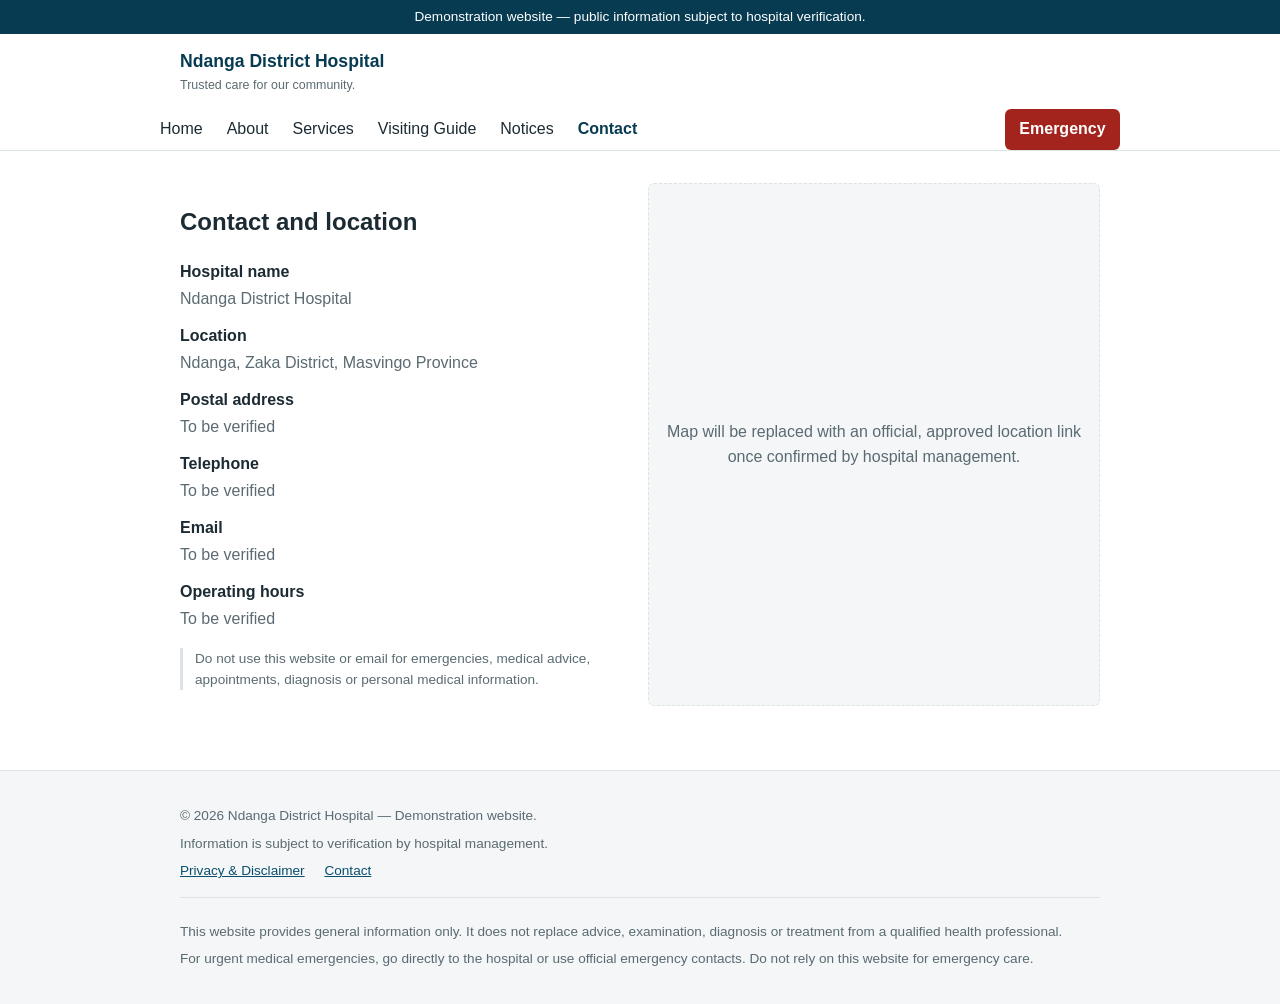
==== contact.html @ e088cd83 "Add files via upload" ====
<!DOCTYPE html>
<html lang="en">
<head>
  <meta charset="UTF-8">
  <meta name="viewport" content="width=device-width, initial-scale=1.0">
  <title>Contact · Ndanga District Hospital</title>
  <meta name="description" content="Contact and location for Ndanga District Hospital.">
  <link rel="manifest" href="manifest.webmanifest">
  <link rel="stylesheet" href="styles.css">
</head>
<body>
  <a class="skip-link" href="#main">Skip to main content</a>
  <div class="demo-banner">Demonstration website &mdash; public information subject to hospital verification.</div>
  <header class="site-header">
    <div class="header-bar">
      <a class="brand" href="index.html">
        <span class="brand-name">Ndanga District Hospital</span>
        <span class="brand-tagline">Trusted care for our community.</span>
      </a>
      <button class="nav-toggle" id="navToggle" aria-expanded="false" aria-controls="mainNav">
        <span aria-hidden="true">&#9776;</span> Menu
      </button>
    </div>
    <nav class="main-nav" id="mainNav" aria-label="Main">
      <ul>
        <li><a href="index.html">Home</a></li>
          <li><a href="about.html">About</a></li>
          <li><a href="services.html">Services</a></li>
          <li><a href="visiting.html">Visiting Guide</a></li>
          <li><a href="notices.html">Notices</a></li>
          <li><a href="contact.html" aria-current="page">Contact</a></li>
        <li class="nav-emergency"><a href="emergency.html">Emergency</a></li>
      </ul>
    </nav>
  </header>

  <main id="main">
    <section>
      <div class="container contact-grid">
        <div>
          <h1>Contact and location</h1>
          <dl class="contact-list">
            <dt>Hospital name</dt><dd>Ndanga District Hospital</dd>
            <dt>Location</dt><dd>Ndanga, Zaka District, Masvingo Province</dd>
            <dt>Postal address</dt><dd>To be verified</dd>
            <dt>Telephone</dt><dd>To be verified</dd>
            <dt>Email</dt><dd>To be verified</dd>
            <dt>Operating hours</dt><dd>To be verified</dd>
          </dl>
          <p class="section-note">Do not use this website or email for emergencies, medical advice, appointments, diagnosis or personal medical information.</p>
        </div>
        <div class="map-placeholder">Map will be replaced with an official, approved location link once confirmed by hospital management.</div>
      </div>
    </section>

  </main>
  <footer class="site-footer">
    <div class="container">
      <p>&copy; <span id="year">2026</span> Ndanga District Hospital &mdash; Demonstration website.</p>
      <p>Information is subject to verification by hospital management.</p>
      <p class="footer-links">
        <a href="privacy.html">Privacy &amp; Disclaimer</a>
        <a href="contact.html">Contact</a>
      </p>
      <div class="disclaimer">
        <p>This website provides general information only. It does not replace advice, examination, diagnosis or treatment from a qualified health professional.</p>
        <p>For urgent medical emergencies, go directly to the hospital or use official emergency contacts. Do not rely on this website for emergency care.</p>
      </div>
    </div>
  </footer>
  <div class="toast" id="toast" role="status" aria-live="polite"></div>
  <script src="app.js"></script>

</body>
</html>
---- styles.css ----
/* ==========================================================================
   Ndanga District Hospital — public information site
   Plain CSS, mobile-first, no build tools, no framework.
   ========================================================================== */

:root {
  /* Calm healthcare palette: deep teal-blue primary, white/grey neutrals,
     a single green accent, red reserved only for emergency content. */
  --color-primary: #0b4f6c;
  --color-primary-dark: #073b52;
  --color-primary-tint: #e6eef1;
  --color-accent: #2e8b57;
  --color-bg: #ffffff;
  --color-bg-alt: #f4f6f7;
  --color-text: #1c2b33;
  --color-muted: #5a6b72;
  --color-border: #dce3e6;
  --color-emergency: #a3241c;
  --color-emergency-tint: #fbe9e7;
  --color-focus: #1a73a8;

  --font-body: -apple-system, "Segoe UI", Roboto, Helvetica, Arial, sans-serif;
  --radius: 6px;
  --shadow: 0 1px 2px rgba(11, 79, 108, 0.08);
  --max-width: 960px;
}

* { box-sizing: border-box; }

html { -webkit-text-size-adjust: 100%; }

body {
  margin: 0;
  font-family: var(--font-body);
  color: var(--color-text);
  background: var(--color-bg);
  line-height: 1.55;
}

img { max-width: 100%; display: block; }

a { color: var(--color-primary); }
a:hover { color: var(--color-primary-dark); }

:focus-visible {
  outline: 3px solid var(--color-focus);
  outline-offset: 2px;
}

.container {
  max-width: var(--max-width);
  margin: 0 auto;
  padding: 0 1.25rem;
}

/* ---- Skip link ---- */
.skip-link {
  position: absolute;
  left: -999px;
  top: 0;
  background: var(--color-primary-dark);
  color: #fff;
  padding: 0.75rem 1rem;
  z-index: 100;
}
.skip-link:focus { left: 0.5rem; top: 0.5rem; }

/* ---- Demo banner ---- */
.demo-banner {
  background: var(--color-primary-dark);
  color: #fff;
  text-align: center;
  font-size: 0.85rem;
  padding: 0.4rem 1rem;
}

/* ---- Header / nav ---- */
.site-header {
  border-bottom: 1px solid var(--color-border);
  background: var(--color-bg);
}
.header-bar {
  display: flex;
  align-items: center;
  justify-content: space-between;
  padding: 0.9rem 1.25rem;
  max-width: var(--max-width);
  margin: 0 auto;
  gap: 1rem;
}
.brand {
  display: flex;
  flex-direction: column;
  text-decoration: none;
  color: var(--color-text);
}
.brand-name {
  font-size: 1.1rem;
  font-weight: 700;
  color: var(--color-primary-dark);
}
.brand-tagline {
  font-size: 0.78rem;
  color: var(--color-muted);
}

.nav-toggle {
  display: inline-flex;
  align-items: center;
  gap: 0.4rem;
  background: none;
  border: 1px solid var(--color-border);
  border-radius: var(--radius);
  padding: 0.5rem 0.75rem;
  font-size: 0.95rem;
  color: var(--color-text);
  cursor: pointer;
}

.main-nav {
  display: none;
  border-top: 1px solid var(--color-border);
  background: var(--color-bg-alt);
}
.main-nav.open { display: block; }
.main-nav ul {
  list-style: none;
  margin: 0;
  padding: 0.5rem 1.25rem;
  display: flex;
  flex-direction: column;
  max-width: var(--max-width);
  margin: 0 auto;
}
.main-nav a {
  display: block;
  padding: 0.65rem 0.25rem;
  text-decoration: none;
  color: var(--color-text);
  border-bottom: 1px solid var(--color-border);
}
.main-nav li:last-child a { border-bottom: none; }
.main-nav a[aria-current="page"] {
  color: var(--color-primary-dark);
  font-weight: 700;
}
.nav-emergency a {
  color: var(--color-emergency);
  font-weight: 700;
}

@media (min-width: 720px) {
  .nav-toggle { display: none; }
  .main-nav { display: block; border-top: none; background: none; }
  .main-nav ul { flex-direction: row; padding: 0; gap: 1.5rem; align-items: center; }
  .main-nav a { border-bottom: none; padding: 0.25rem 0; }
  .nav-emergency {
    margin-left: auto;
  }
  .nav-emergency a {
    background: var(--color-emergency);
    color: #fff;
    padding: 0.5rem 0.9rem;
    border-radius: var(--radius);
  }
  .nav-emergency a:hover { background: #7f1c16; }
}

/* ---- Hero ---- */
.hero {
  background: var(--color-primary-tint);
  padding: 2.5rem 0;
}
.hero h1 {
  margin: 0 0 0.4rem;
  font-size: 1.9rem;
  color: var(--color-primary-dark);
  max-width: 20ch;
}
.hero .lede {
  margin: 0 0 1rem;
  color: var(--color-muted);
  max-width: 60ch;
}
.hero .tagline {
  font-weight: 600;
  color: var(--color-primary);
  margin: 0 0 0.75rem;
}
.button-row { display: flex; flex-wrap: wrap; gap: 0.75rem; }

.btn {
  display: inline-block;
  padding: 0.65rem 1.1rem;
  border-radius: var(--radius);
  text-decoration: none;
  font-weight: 600;
  border: 1px solid transparent;
}
.btn-primary { background: var(--color-primary); color: #fff; }
.btn-primary:hover { background: var(--color-primary-dark); color: #fff; }
.btn-secondary {
  background: #fff;
  color: var(--color-primary-dark);
  border-color: var(--color-primary);
}
.btn-secondary:hover { background: var(--color-primary-tint); }

/* ---- Sections ---- */
section { padding: 2rem 0; }
.section-alt { background: var(--color-bg-alt); }
h2 {
  color: var(--color-primary-dark);
  font-size: 1.4rem;
  margin-top: 0;
}
.section-note {
  font-size: 0.85rem;
  color: var(--color-muted);
  border-left: 3px solid var(--color-border);
  padding-left: 0.75rem;
  margin: 1rem 0;
}

/* ---- Emergency callout ---- */
.emergency-box {
  background: var(--color-emergency-tint);
  border: 1px solid var(--color-emergency);
  border-radius: var(--radius);
  padding: 1.25rem;
}
.emergency-box h2 { color: var(--color-emergency); }
.emergency-box .btn-primary {
  background: var(--color-emergency);
}
.emergency-box .btn-primary:hover { background: #7f1c16; }

/* ---- Cards / grid ---- */
.card-grid {
  display: grid;
  grid-template-columns: 1fr;
  gap: 1rem;
}
@media (min-width: 640px) {
  .card-grid { grid-template-columns: repeat(2, 1fr); }
}
@media (min-width: 960px) {
  .card-grid-4 { grid-template-columns: repeat(4, 1fr); }
}
.card {
  border: 1px solid var(--color-border);
  border-radius: var(--radius);
  padding: 1.1rem;
  background: #fff;
}
.card h3 {
  margin: 0 0 0.4rem;
  font-size: 1.05rem;
  color: var(--color-primary-dark);
}
.status-pill {
  display: inline-block;
  font-size: 0.75rem;
  font-weight: 600;
  color: var(--color-primary-dark);
  background: var(--color-primary-tint);
  border-radius: 999px;
  padding: 0.15rem 0.6rem;
  margin-top: 0.5rem;
}

/* ---- Notices ---- */
.filter-bar {
  display: flex;
  flex-wrap: wrap;
  gap: 0.5rem;
  margin-bottom: 1.25rem;
}
.filter-btn {
  border: 1px solid var(--color-border);
  background: #fff;
  border-radius: 999px;
  padding: 0.4rem 0.9rem;
  font-size: 0.85rem;
  cursor: pointer;
}
.filter-btn[aria-pressed="true"] {
  background: var(--color-primary);
  color: #fff;
  border-color: var(--color-primary);
}
.notice {
  border: 1px solid var(--color-border);
  border-radius: var(--radius);
  padding: 1rem;
  margin-bottom: 0.9rem;
}
.notice .notice-meta {
  font-size: 0.78rem;
  color: var(--color-muted);
  margin-top: 0.35rem;
}
.notice-tag {
  display: inline-block;
  font-size: 0.72rem;
  font-weight: 700;
  text-transform: uppercase;
  letter-spacing: 0.03em;
  color: var(--color-accent);
}
.empty-state {
  color: var(--color-muted);
  font-style: italic;
}

/* ---- Contact ---- */
.contact-grid {
  display: grid;
  gap: 1rem;
  grid-template-columns: 1fr;
}
@media (min-width: 720px) {
  .contact-grid { grid-template-columns: 1fr 1fr; }
}
.map-placeholder {
  background: var(--color-bg-alt);
  border: 1px dashed var(--color-border);
  border-radius: var(--radius);
  min-height: 200px;
  display: flex;
  align-items: center;
  justify-content: center;
  color: var(--color-muted);
  text-align: center;
  padding: 1rem;
}
dl.contact-list { margin: 0; }
dl.contact-list dt { font-weight: 700; margin-top: 0.75rem; }
dl.contact-list dd { margin: 0.15rem 0 0; color: var(--color-muted); }

/* ---- Toast ---- */
.toast {
  position: fixed;
  left: 50%;
  bottom: 1.25rem;
  transform: translate(-50%, 0);
  background: var(--color-primary-dark);
  color: #fff;
  padding: 0.7rem 1.1rem;
  border-radius: var(--radius);
  font-size: 0.9rem;
  max-width: 90%;
  text-align: center;
  box-shadow: var(--shadow);
  opacity: 0;
  pointer-events: none;
  transition: opacity 0.2s ease;
  z-index: 200;
}
.toast.show { opacity: 1; }

/* ---- Footer ---- */
.site-footer {
  border-top: 1px solid var(--color-border);
  background: var(--color-bg-alt);
  margin-top: 2rem;
  padding: 1.75rem 0;
}
.site-footer p { margin: 0.4rem 0; color: var(--color-muted); font-size: 0.85rem; }
.footer-links { margin: 0.6rem 0; }
.footer-links a { margin-right: 1rem; font-size: 0.85rem; }
.disclaimer { border-top: 1px solid var(--color-border); margin-top: 1rem; padding-top: 1rem; }

@media (prefers-reduced-motion: reduce) {
  * { transition: none !important; animation: none !important; }
}
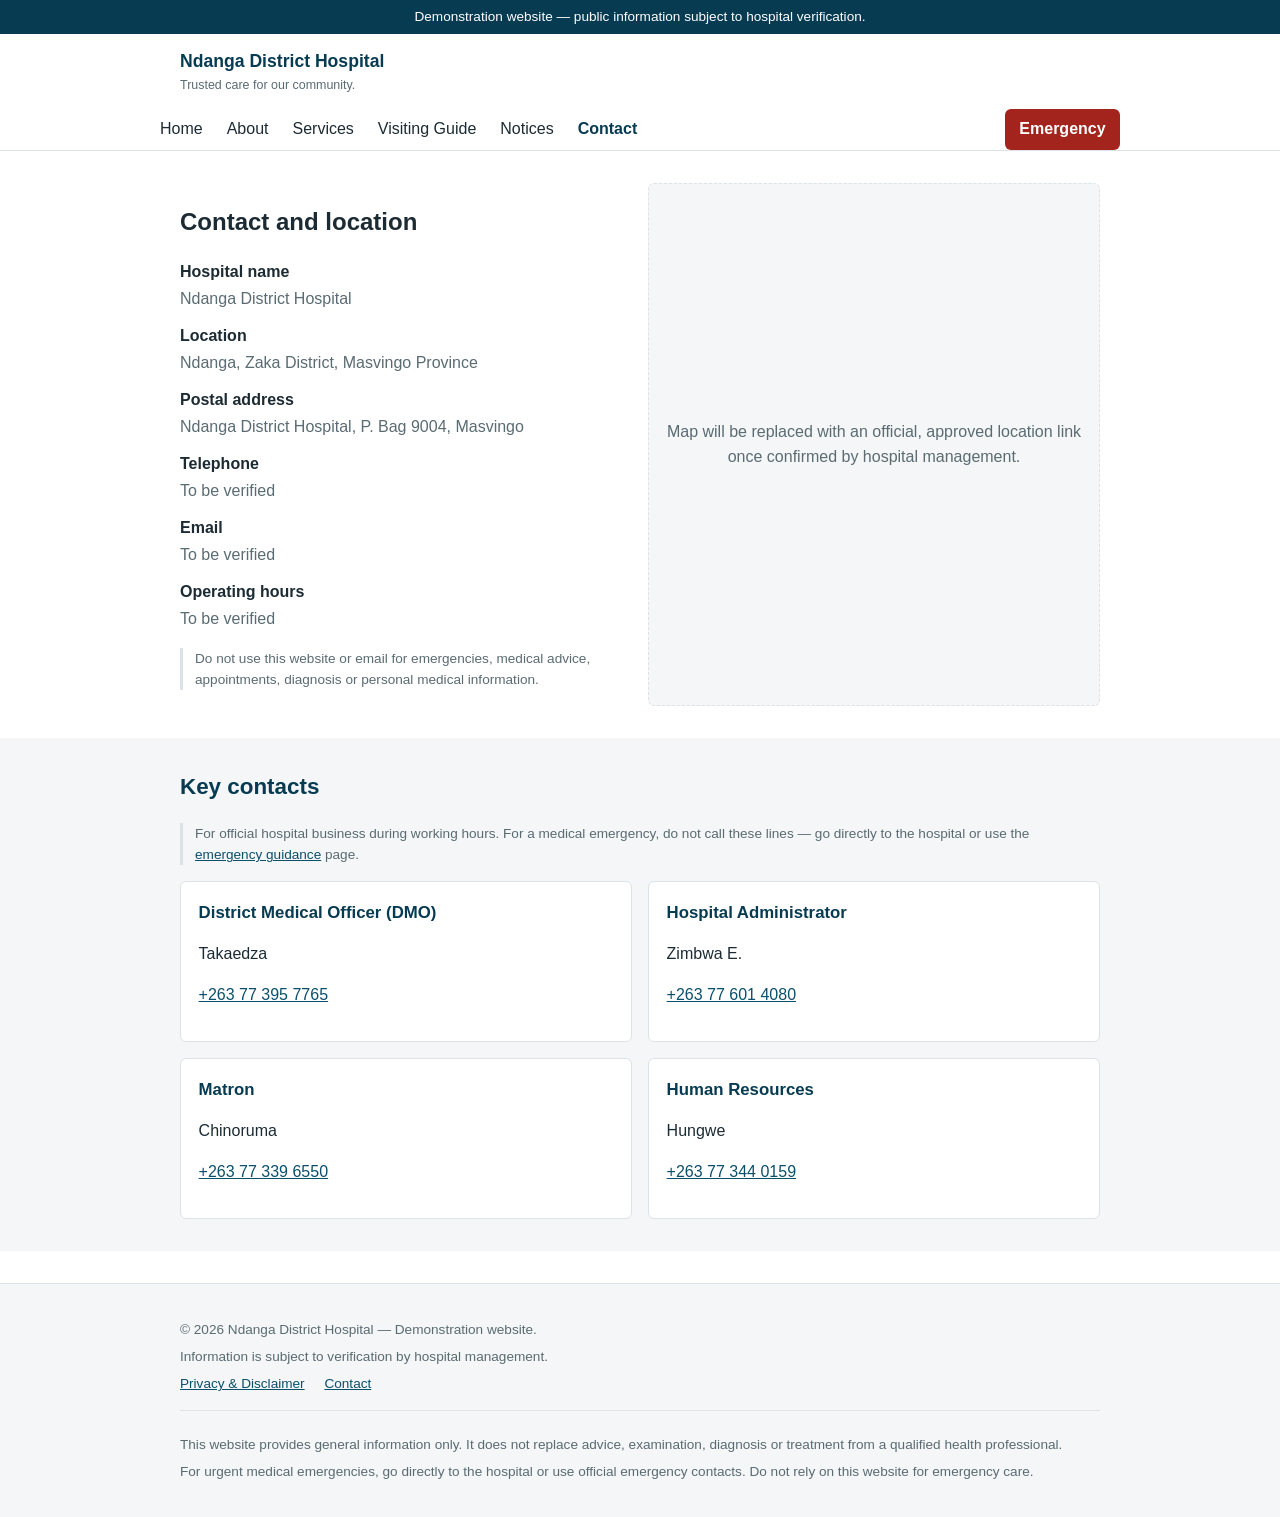
==== commit 8c52d720: "Add files via upload" ====
--- a/contact.html
+++ b/contact.html
@@ -42,7 +42,7 @@
           <dl class="contact-list">
             <dt>Hospital name</dt><dd>Ndanga District Hospital</dd>
             <dt>Location</dt><dd>Ndanga, Zaka District, Masvingo Province</dd>
-            <dt>Postal address</dt><dd>To be verified</dd>
+            <dt>Postal address</dt><dd>Ndanga District Hospital, P. Bag 9004, Masvingo</dd>
             <dt>Telephone</dt><dd>To be verified</dd>
             <dt>Email</dt><dd>To be verified</dd>
             <dt>Operating hours</dt><dd>To be verified</dd>
@@ -50,6 +50,35 @@
           <p class="section-note">Do not use this website or email for emergencies, medical advice, appointments, diagnosis or personal medical information.</p>
         </div>
         <div class="map-placeholder">Map will be replaced with an official, approved location link once confirmed by hospital management.</div>
+      </div>
+    </section>
+
+    <section class="section-alt">
+      <div class="container">
+        <h2>Key contacts</h2>
+        <p class="section-note">For official hospital business during working hours. For a medical emergency, do not call these lines &mdash; go directly to the hospital or use the <a href="emergency.html">emergency guidance</a> page.</p>
+        <div class="card-grid">
+          <div class="card">
+            <h3>District Medical Officer (DMO)</h3>
+            <p>Takaedza</p>
+            <p><a href="tel:+263773957765">+263 77 395 7765</a></p>
+          </div>
+          <div class="card">
+            <h3>Hospital Administrator</h3>
+            <p>Zimbwa E.</p>
+            <p><a href="tel:+263776014080">+263 77 601 4080</a></p>
+          </div>
+          <div class="card">
+            <h3>Matron</h3>
+            <p>Chinoruma</p>
+            <p><a href="tel:+263773396550">+263 77 339 6550</a></p>
+          </div>
+          <div class="card">
+            <h3>Human Resources</h3>
+            <p>Hungwe</p>
+            <p><a href="tel:+263773440159">+263 77 344 0159</a></p>
+          </div>
+        </div>
       </div>
     </section>
 
